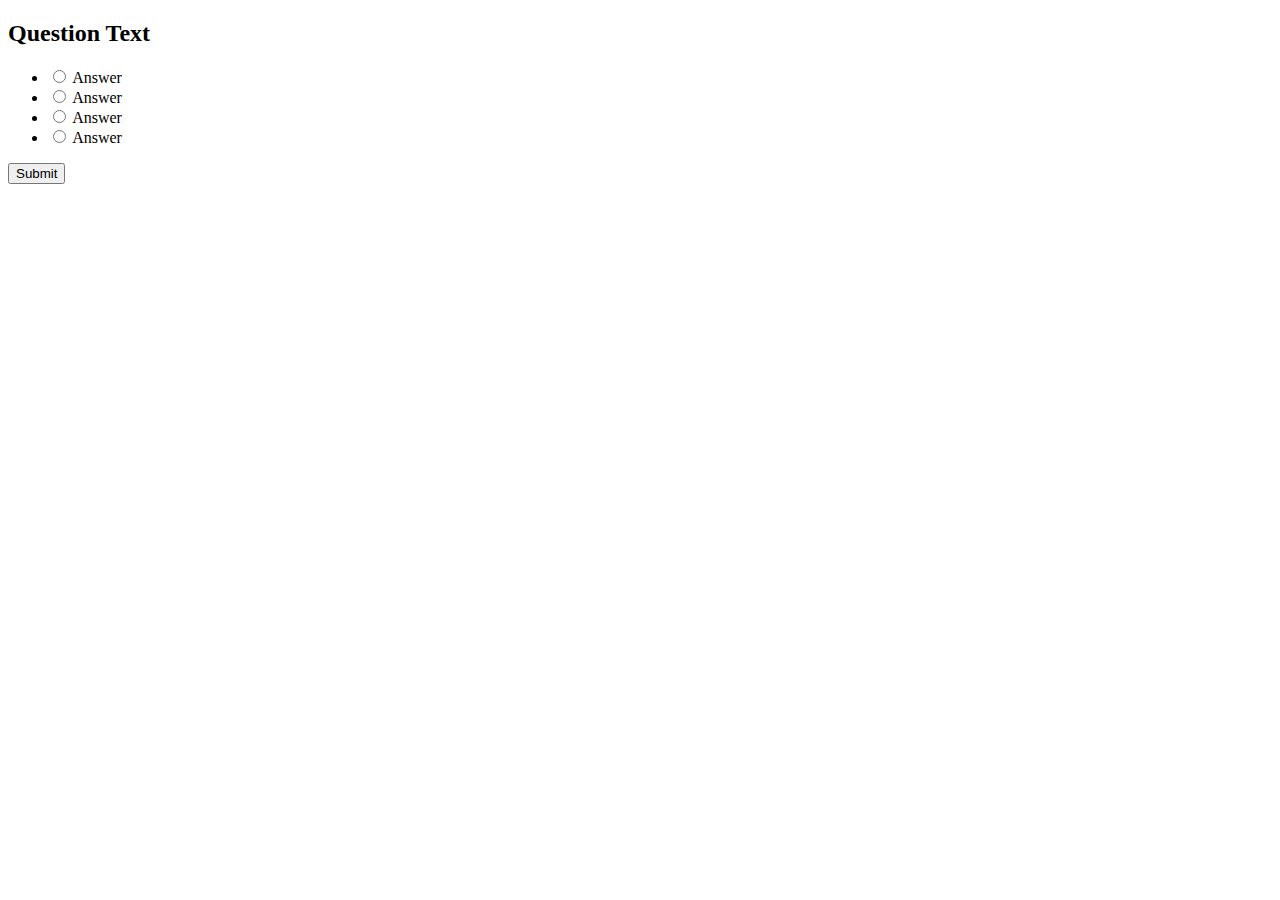
==== index.html @ d0c0e293 "built basic html structure" ====
<!DOCTYPE html>
<html lang="en">
<head>
    <meta charset="UTF-8">
    <meta http-equiv="X-UA-Compatible" content="IE=edge">
    <meta name="viewport" content="width=device-width, initial-scale=1.0">
    <link rel="stylesheet" href="style.css">
    <title>Quiz</title>
</head>
<body>
    <div class="quiz-container" id="quiz">
        <div class="quiz-header">
            <h2 id="question">Question Text</h2>
            <ul>
                <li>
                    <input type="radio" name="answer" id="a" class="answer">
                    <label for ="a" id="a_text">Answer</label>
                </li>
                <li>
                    <input type="radio" name="answer" id="b" class="answer">
                    <label for ="b" id="b_text">Answer</label>
                </li>
                <li>
                    <input type="radio" name="answer" id="c" class="answer">
                    <label for ="c" id="c_text">Answer</label>
                </li>
                <li>
                    <input type="radio" name="answer" id="d" class="answer">
                    <label for ="d" id="d_text">Answer</label>
                </li>
            </ul>
        </div>
        <button id="submit">Submit</button>
    </div>
  
    <script src="script.js"></script>
</body>
</html>
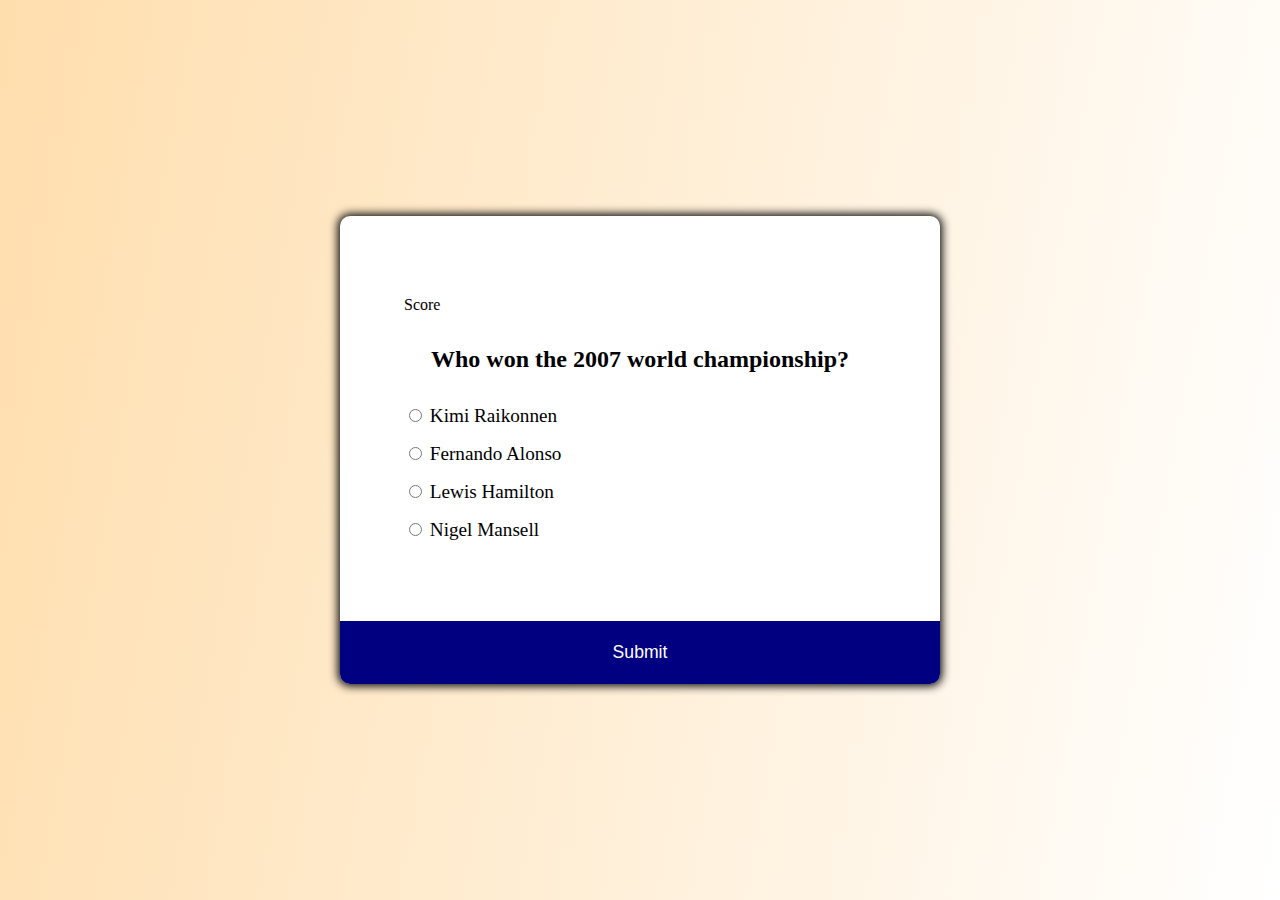
==== commit 103a394d: "added start button functionality, might need to organize files" ====
--- a/index.html
+++ b/index.html
@@ -1,5 +1,6 @@
 <!DOCTYPE html>
 <html lang="en">
+
 <head>
     <meta charset="UTF-8">
     <meta http-equiv="X-UA-Compatible" content="IE=edge">
@@ -7,32 +8,40 @@
     <link rel="stylesheet" href="style.css">
     <title>Quiz</title>
 </head>
+
 <body>
+    <header class="header">
+    </header>
     <div class="quiz-container" id="quiz">
         <div class="quiz-header">
+            <div class="score">
+                <p>Score
+                <p><span class="score_value"></p></span></p>
+            </div>
             <h2 id="question">Question Text</h2>
             <ul>
                 <li>
                     <input type="radio" name="answer" id="a" class="answer">
-                    <label for ="a" id="a_text">Answer</label>
+                    <label for="a" id="a_text">Answer</label>
                 </li>
                 <li>
                     <input type="radio" name="answer" id="b" class="answer">
-                    <label for ="b" id="b_text">Answer</label>
+                    <label for="b" id="b_text">Answer</label>
                 </li>
                 <li>
                     <input type="radio" name="answer" id="c" class="answer">
-                    <label for ="c" id="c_text">Answer</label>
+                    <label for="c" id="c_text">Answer</label>
                 </li>
                 <li>
                     <input type="radio" name="answer" id="d" class="answer">
-                    <label for ="d" id="d_text">Answer</label>
+                    <label for="d" id="d_text">Answer</label>
                 </li>
             </ul>
         </div>
         <button id="submit">Submit</button>
     </div>
-  
+
     <script src="script.js"></script>
 </body>
+
 </html>--- a/style.css
+++ b/style.css
@@ -0,0 +1,66 @@
+@import url('https://fonts.googleapis.com/css2?family=Raleway:wght@100&family=Roboto+Condensed&display=swap');
+
+* {
+    box-sizing: border-box;
+}
+
+body {
+    background-color: navajowhite;
+    background-image: linear-gradient(100deg, navajowhite, white);
+    display: flex;
+    align-items: center;
+    justify-content: center;
+    height: 100vh;
+    overflow: hidden;
+    margin: 0; 
+}
+.score {
+    padding: 0;
+    margin: 0;
+    width: 40%;
+}
+.quiz-container {
+    background-color: #fff;
+    border-radius: 10px;
+    box-shadow: 0 0 10px 2px black;
+    width: 600px;
+    overflow: hidden;
+}
+.quiz-header{ 
+    padding:4rem;
+}
+h2 {
+    padding:1rem;
+    text-align: center;
+    margin: 0;
+}
+ul {
+    list-style-type: none;
+    padding: 0;
+}
+ul li {
+    font-size: 1.2rem;
+    margin: 1rem 0;
+}
+ul li label {
+    cursor: pointer;
+}
+
+button {
+    background-color: navy;
+    color: white;
+    border: none;
+    display: block;
+    width: 100%;
+    cursor: pointer;
+    font-size: 1.1rem;
+    padding: 1.3rem;
+}
+button:hover{
+    background-color: lightblue;
+    color:black;
+}
+button:focus{
+    outline:none;
+    background-color:green;
+}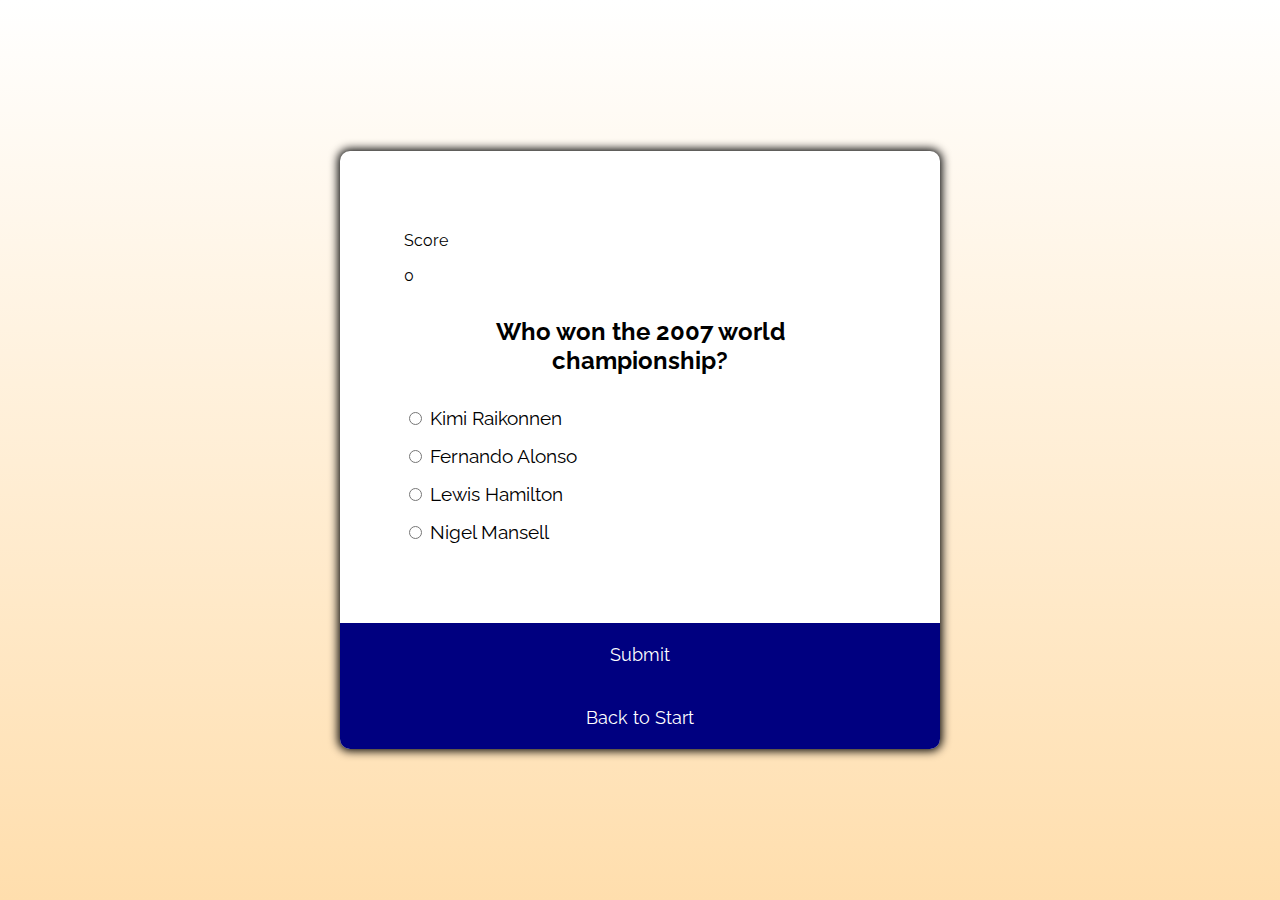
==== commit 5fbe2850: "created highscore files/adjusted some styling stuff" ====
--- a/index.html
+++ b/index.html
@@ -15,8 +15,8 @@
     <div class="quiz-container" id="quiz">
         <div class="quiz-header">
             <div class="score">
-                <p>Score
-                <p><span class="score_value"></p></span></p>
+                <p>Score</p>
+                <p class="score_value">0</p>
             </div>
             <h2 id="question">Question Text</h2>
             <ul>
@@ -39,6 +39,7 @@
             </ul>
         </div>
         <button id="submit">Submit</button>
+        <button id="submit"><a href="./start.html">Back to Start</a></button>
     </div>
 
     <script src="script.js"></script>
--- a/style.css
+++ b/style.css
@@ -1,12 +1,13 @@
 @import url('https://fonts.googleapis.com/css2?family=Raleway:wght@100&family=Roboto+Condensed&display=swap');
-
+@import url('https://fonts.googleapis.com/css2?family=Raleway:wght@100&display=swap');
 * {
     box-sizing: border-box;
+    font-family: 'Raleway', sans-serif;
 }
 
 body {
-    background-color: navajowhite;
-    background-image: linear-gradient(100deg, navajowhite, white);
+
+    background-image: linear-gradient(0deg, navajowhite, white);
     display: flex;
     align-items: center;
     justify-content: center;
@@ -63,4 +64,8 @@
 button:focus{
     outline:none;
     background-color:green;
+}
+a {
+    text-decoration: none;
+    color: white;
 }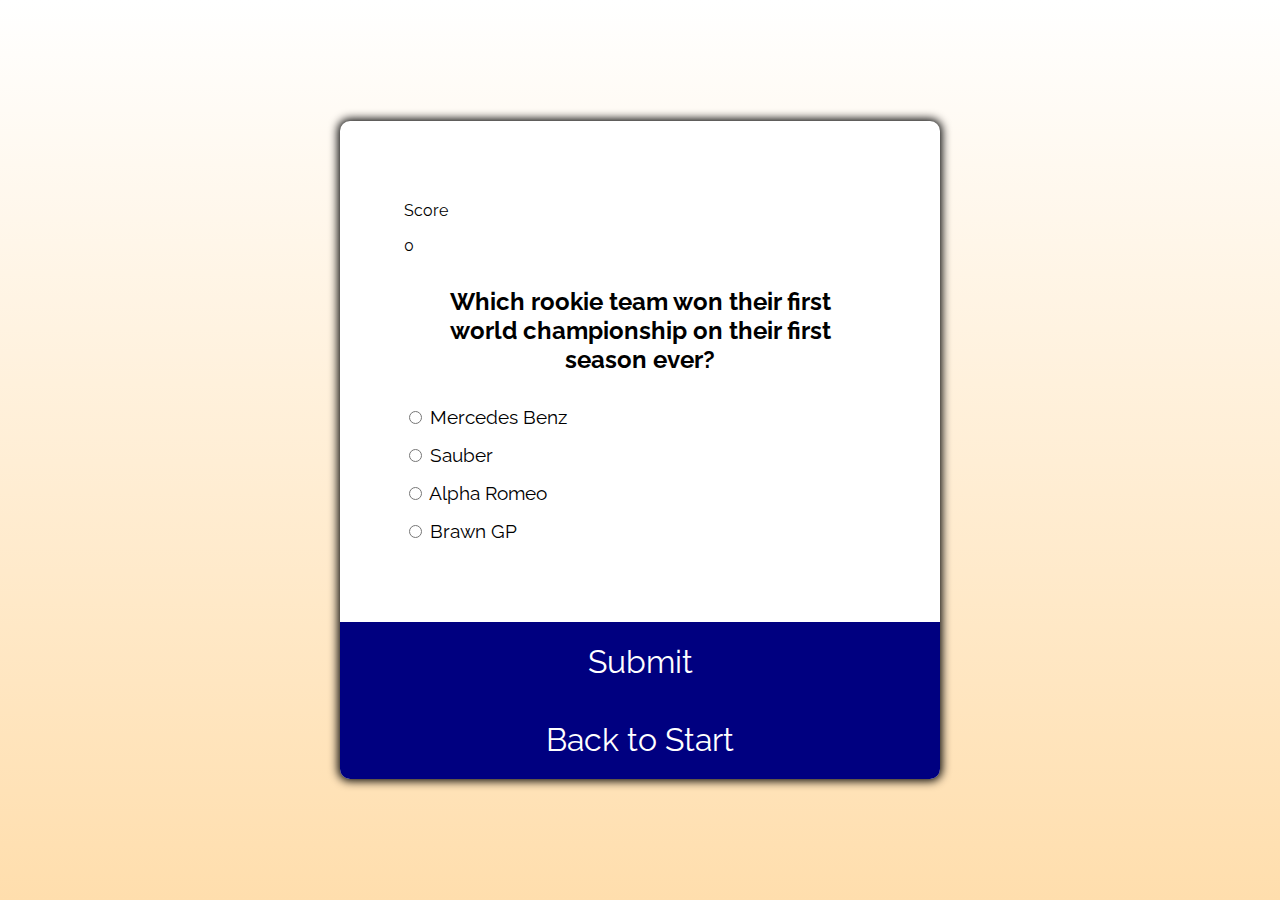
==== commit f1e14f80: "fixed score counter" ====
--- a/index.html
+++ b/index.html
@@ -16,7 +16,7 @@
         <div class="quiz-header">
             <div class="score">
                 <p>Score</p>
-                <p class="score_value">0</p>
+                <p id="score_value">0</p>
             </div>
             <h2 id="question">Question Text</h2>
             <ul>
--- a/style.css
+++ b/style.css
@@ -54,17 +54,14 @@
     display: block;
     width: 100%;
     cursor: pointer;
-    font-size: 1.1rem;
+    font-size: 2rem;
     padding: 1.3rem;
 }
 button:hover{
     background-color: lightblue;
     color:black;
 }
-button:focus{
-    outline:none;
-    background-color:green;
-}
+
 a {
     text-decoration: none;
     color: white;
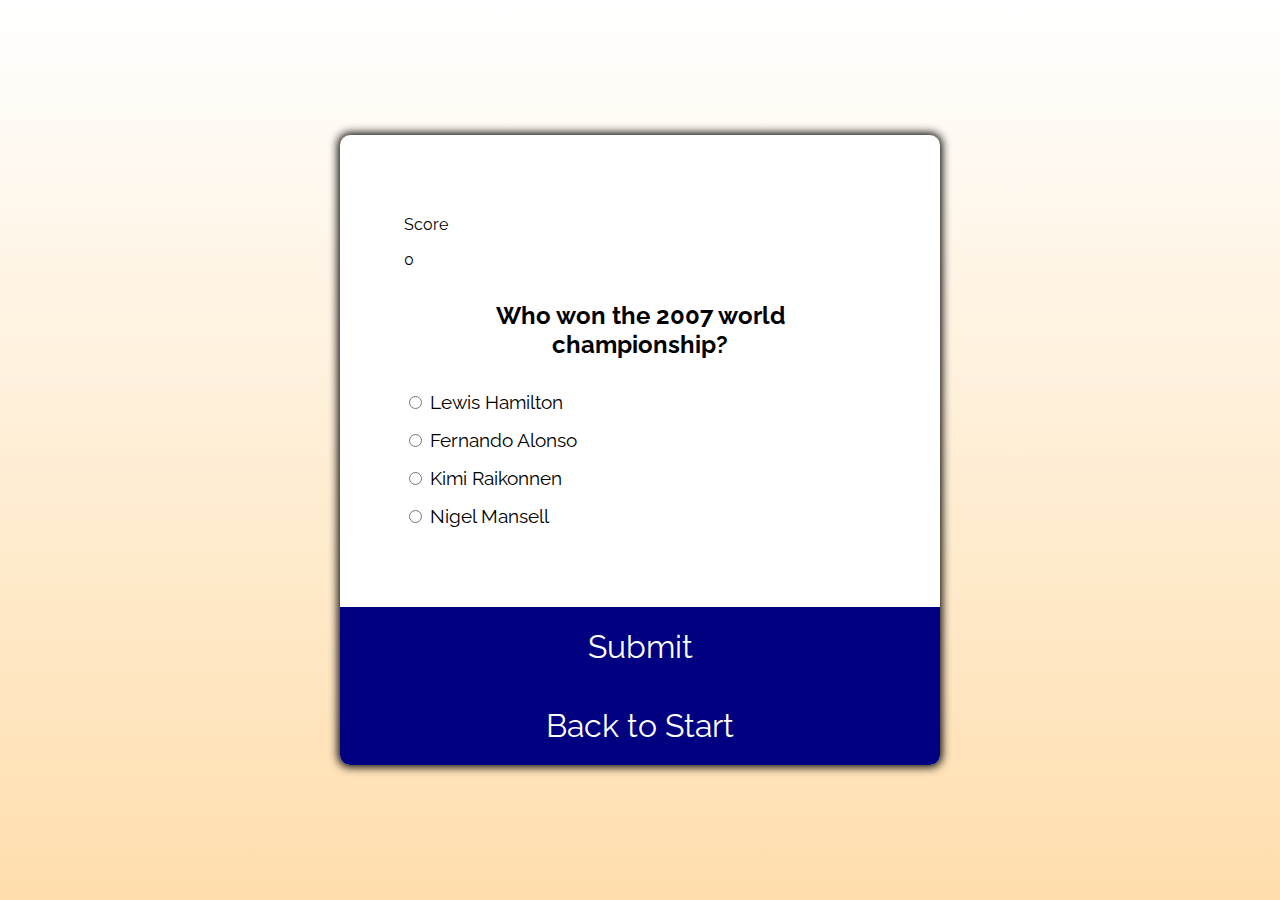
==== commit 4682efa2: "added buttons to highscore page" ====
--- a/index.html
+++ b/index.html
@@ -6,7 +6,7 @@
     <meta http-equiv="X-UA-Compatible" content="IE=edge">
     <meta name="viewport" content="width=device-width, initial-scale=1.0">
     <link rel="stylesheet" href="style.css">
-    <title>Quiz</title>
+    <title>Formula 1 Quiz</title>
 </head>
 
 <body>
--- a/style.css
+++ b/style.css
@@ -1,5 +1,6 @@
 @import url('https://fonts.googleapis.com/css2?family=Raleway:wght@100&family=Roboto+Condensed&display=swap');
 @import url('https://fonts.googleapis.com/css2?family=Raleway:wght@100&display=swap');
+
 * {
     box-sizing: border-box;
     font-family: 'Raleway', sans-serif;
@@ -13,13 +14,15 @@
     justify-content: center;
     height: 100vh;
     overflow: hidden;
-    margin: 0; 
+    margin: 0;
 }
+
 .score {
     padding: 0;
     margin: 0;
     width: 40%;
 }
+
 .quiz-container {
     background-color: #fff;
     border-radius: 10px;
@@ -27,22 +30,27 @@
     width: 600px;
     overflow: hidden;
 }
-.quiz-header{ 
-    padding:4rem;
+
+.quiz-header {
+    padding: 4rem;
 }
+
 h2 {
-    padding:1rem;
+    padding: 1rem;
     text-align: center;
     margin: 0;
 }
+
 ul {
     list-style-type: none;
     padding: 0;
 }
+
 ul li {
     font-size: 1.2rem;
     margin: 1rem 0;
 }
+
 ul li label {
     cursor: pointer;
 }
@@ -57,12 +65,13 @@
     font-size: 2rem;
     padding: 1.3rem;
 }
-button:hover{
+
+button:hover {
     background-color: lightblue;
-    color:black;
+    color: black;
 }
 
 a {
     text-decoration: none;
     color: white;
-}+}
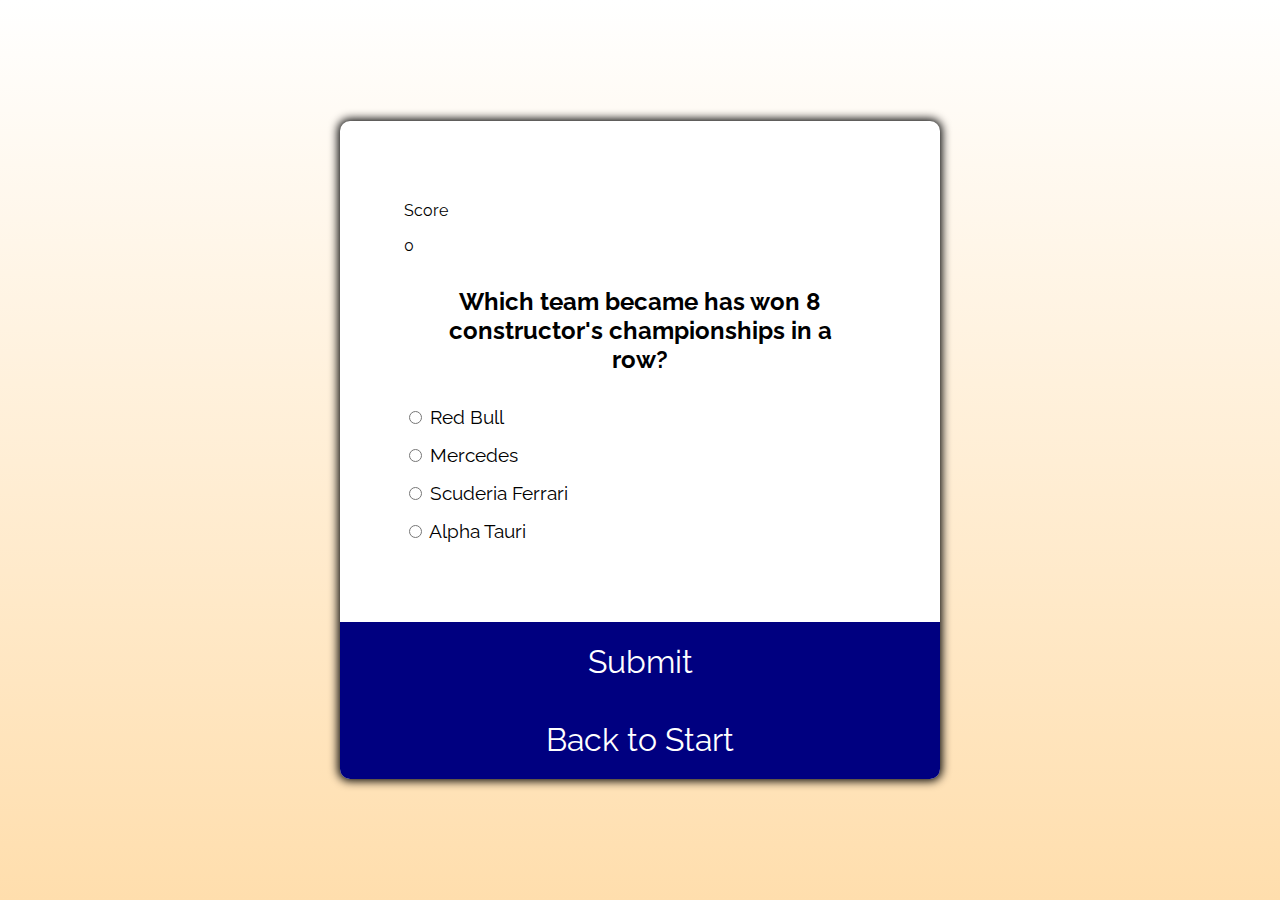
==== commit 50e098da: "tried adding the timer functionality but hasn't worked out" ====
--- a/index.html
+++ b/index.html
@@ -18,6 +18,11 @@
                 <p>Score</p>
                 <p id="score_value">0</p>
             </div>
+            <!-- haven't figured out the functionality for the timer
+                <div class="timer_container">
+                <p id="timer-text">Time Left:<span id="timer">30</span></p>
+            </div> -->
+
             <h2 id="question">Question Text</h2>
             <ul>
                 <li>
--- a/style.css
+++ b/style.css
@@ -34,6 +34,12 @@
 .quiz-header {
     padding: 4rem;
 }
+/* .timer_container {
+    display: flex;
+    justify-content: space-between;
+    }
+     */
+    
 
 h2 {
     padding: 1rem;
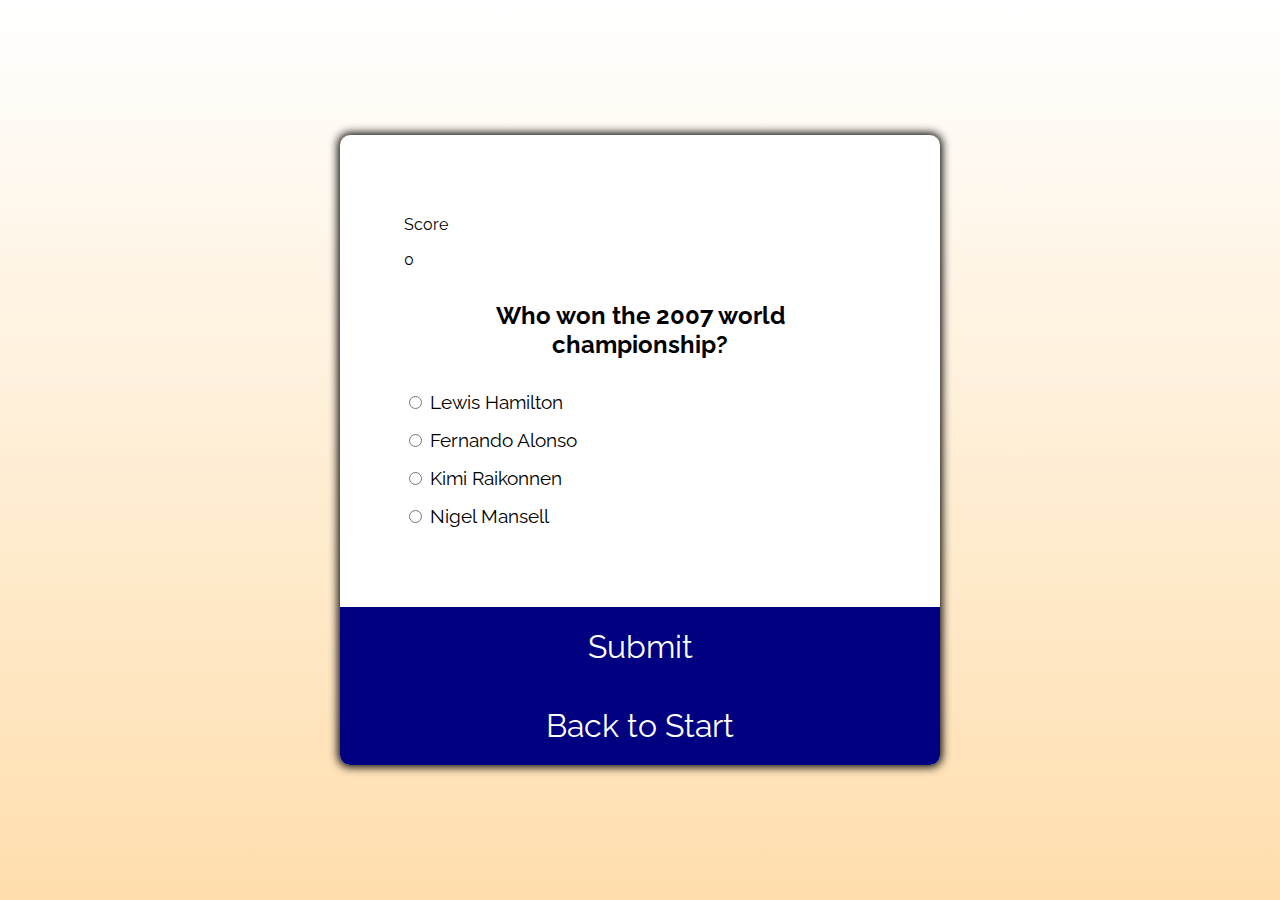
==== commit d5aaa1e6: "attempted to fix file structure/updated README.md" ====
--- a/index.html
+++ b/index.html
@@ -5,7 +5,7 @@
     <meta charset="UTF-8">
     <meta http-equiv="X-UA-Compatible" content="IE=edge">
     <meta name="viewport" content="width=device-width, initial-scale=1.0">
-    <link rel="stylesheet" href="style.css">
+    <link rel="stylesheet" href="./style.css">
     <title>Formula 1 Quiz</title>
 </head>
 
